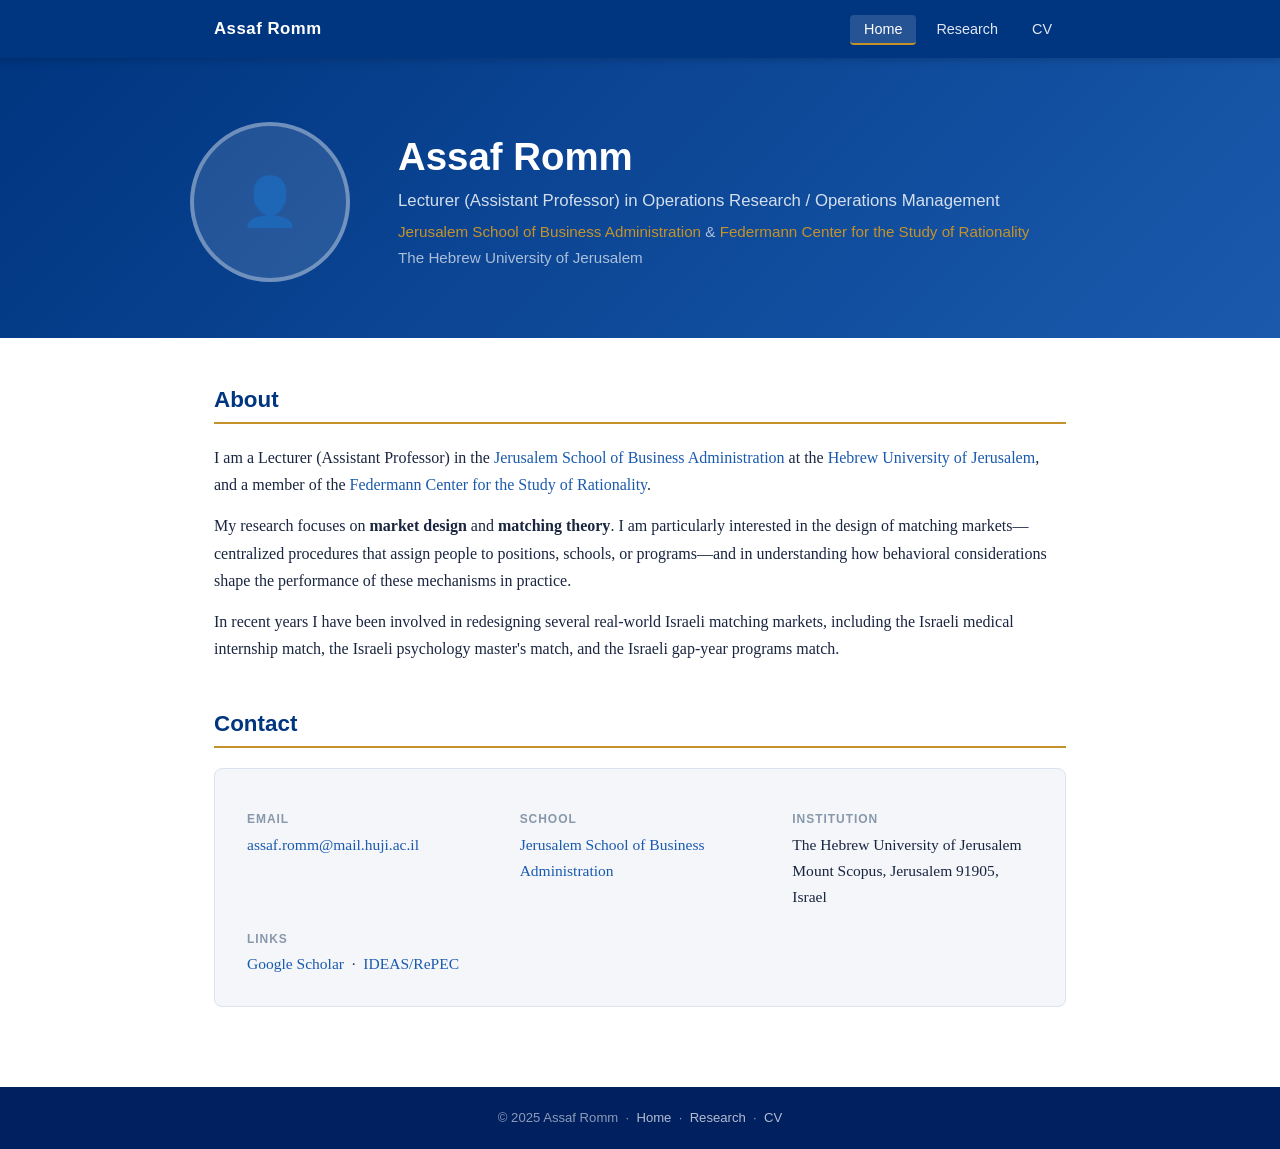
==== index.html @ cd363806 "Add files via upload" ====
<!DOCTYPE html>
<html lang="en">
<head>
  <meta charset="UTF-8" />
  <meta name="viewport" content="width=device-width, initial-scale=1.0" />
  <title>Assaf Romm — Economist</title>
  <link rel="stylesheet" href="styles.css" />
</head>
<body>

<!-- ── Navigation ── -->
<nav>
  <div class="nav-inner">
    <a href="index.html" class="nav-brand">Assaf Romm</a>
    <button class="nav-toggle" id="nav-toggle" aria-label="Toggle menu">
      <span></span><span></span><span></span>
    </button>
    <ul class="nav-links" id="nav-links">
      <li><a href="index.html" class="active">Home</a></li>
      <li><a href="research.html">Research</a></li>
      <li><a href="cv.html">CV</a></li>
    </ul>
  </div>
</nav>

<!-- ── Hero ── -->
<div class="hero">
  <div class="hero-inner">
    <div class="hero-photo" id="hero-photo">
      <!-- Replace with: <img src="photo.jpg" alt="Assaf Romm" /> -->
      👤
    </div>
    <div class="hero-text">
      <h1>Assaf Romm</h1>
      <p class="hero-title">Lecturer (Assistant Professor) in Operations Research / Operations Management</p>
      <p class="hero-inst">
        <a href="https://en.huji.ac.il/schools-faculties/business-school/" target="_blank" rel="noopener">
          Jerusalem School of Business Administration
        </a> &amp;
        <a href="https://www.ratio.huji.ac.il/en" target="_blank" rel="noopener">
          Federmann Center for the Study of Rationality
        </a><br>
        The Hebrew University of Jerusalem
      </p>
    </div>
  </div>
</div>

<!-- ── Main content ── -->
<div class="page-content">

  <!-- Bio -->
  <section class="bio-section">
    <h2 class="section-title">About</h2>
    <p>
      I am a Lecturer (Assistant Professor) in the
      <a href="https://en.huji.ac.il/schools-faculties/business-school/" target="_blank" rel="noopener">Jerusalem School of Business Administration</a>
      at the <a href="https://www.huji.ac.il/en" target="_blank" rel="noopener">Hebrew University of Jerusalem</a>,
      and a member of the
      <a href="https://www.ratio.huji.ac.il/en" target="_blank" rel="noopener">Federmann Center for the Study of Rationality</a>.
    </p>
    <p>
      My research focuses on <strong>market design</strong> and <strong>matching theory</strong>.
      I am particularly interested in the design of matching markets—centralized procedures that
      assign people to positions, schools, or programs—and in understanding how behavioral
      considerations shape the performance of these mechanisms in practice.
    </p>
    <p>
      In recent years I have been involved in redesigning several real-world Israeli matching markets,
      including the Israeli medical internship match, the Israeli psychology master's match, and the Israeli gap-year programs match.
    </p>
  </section>

  <!-- Contact -->
  <section>
    <h2 class="section-title">Contact</h2>
    <div class="contact-section">
      <div class="contact-grid">
        <div class="contact-item">
          <span class="contact-label">Email</span>
          <span class="contact-value">
            <a href="mailto:assaf.romm@mail.huji.ac.il">assaf.romm@mail.huji.ac.il</a>
          </span>
        </div>
        <div class="contact-item">
          <span class="contact-label">School</span>
          <span class="contact-value">
            <a href="https://en.huji.ac.il/schools-faculties/business-school/" target="_blank" rel="noopener">
              Jerusalem School of Business Administration
            </a>
          </span>
        </div>
        <div class="contact-item">
          <span class="contact-label">Institution</span>
          <span class="contact-value">
            The Hebrew University of Jerusalem<br>
            Mount Scopus, Jerusalem 91905, Israel
          </span>
        </div>
        <div class="contact-item">
          <span class="contact-label">Links</span>
          <span class="contact-value">
            <a href="https://scholar.google.com/citations?user=Ag2_Dd4AAAAJ" target="_blank" rel="noopener">Google Scholar</a> &nbsp;·&nbsp;
            <a href="https://ideas.repec.org/f/pro878.html" target="_blank" rel="noopener">IDEAS/RePEC</a>
          </span>
        </div>
      </div>
    </div>
  </section>

</div>

<!-- ── Footer ── -->
<footer>
  <p>&copy; 2025 Assaf Romm &nbsp;·&nbsp;
    <a href="index.html">Home</a> &nbsp;·&nbsp;
    <a href="research.html">Research</a> &nbsp;·&nbsp;
    <a href="cv.html">CV</a>
  </p>
</footer>

<script>
  // Mobile nav toggle
  document.getElementById('nav-toggle').addEventListener('click', () => {
    document.getElementById('nav-links').classList.toggle('open');
  });
</script>
</body>
</html>
---- styles.css ----
/* ============================================================
   styles.css — Assaf Romm Academic Website
   Color scheme inspired by the Hebrew University Business School
   ============================================================ */

:root {
  --primary:        #003580;   /* HUJI deep navy */
  --primary-dark:   #002060;
  --primary-light:  #1a5aad;
  --accent:         #c5922a;   /* Gold */
  --accent-light:   #f5e9cc;
  --bg:             #ffffff;
  --bg-light:       #f4f6fa;
  --bg-mid:         #eaf0f8;
  --border:         #dce3ef;
  --text:           #1a2540;
  --text-mid:       #4a5568;
  --text-light:     #8898aa;
  --link:           #1a5aad;
  --link-hover:     #c5922a;
  --tag-gt:         #e8f0fb;
  --tag-gt-text:    #1a4f9e;
  --tag-mt:         #e6f4ea;
  --tag-mt-text:    #1a6b3a;
  --tag-pmd:        #fff3e0;
  --tag-pmd-text:   #8a5000;
  --tag-bmd:        #fce8f0;
  --tag-bmd-text:   #8b1a47;
}

/* ---- Reset & Base ---- */
*, *::before, *::after { box-sizing: border-box; margin: 0; padding: 0; }

html { scroll-behavior: smooth; }

body {
  font-family: 'Georgia', 'Times New Roman', serif;
  font-size: 16px;
  line-height: 1.7;
  color: var(--text);
  background: var(--bg);
}

a {
  color: var(--link);
  text-decoration: none;
  transition: color 0.18s;
}
a:hover { color: var(--link-hover); text-decoration: underline; }

h1, h2, h3, h4 {
  font-family: 'Arial', 'Helvetica Neue', sans-serif;
  font-weight: 700;
  line-height: 1.25;
  color: var(--primary-dark);
}

/* ---- Navigation ---- */
nav {
  background: var(--primary);
  position: sticky;
  top: 0;
  z-index: 100;
  box-shadow: 0 2px 8px rgba(0,0,0,0.18);
}

.nav-inner {
  max-width: 900px;
  margin: 0 auto;
  padding: 0 24px;
  display: flex;
  align-items: center;
  justify-content: space-between;
  height: 58px;
}

.nav-brand {
  font-family: 'Arial', sans-serif;
  font-size: 1.05rem;
  font-weight: 700;
  color: #fff;
  letter-spacing: 0.03em;
  text-decoration: none;
}
.nav-brand:hover { color: var(--accent); text-decoration: none; }

.nav-links {
  list-style: none;
  display: flex;
  gap: 6px;
}

.nav-links a {
  color: rgba(255,255,255,0.88);
  font-family: 'Arial', sans-serif;
  font-size: 0.9rem;
  font-weight: 500;
  padding: 6px 14px;
  border-radius: 4px;
  text-decoration: none;
  transition: background 0.18s, color 0.18s;
}
.nav-links a:hover,
.nav-links a.active {
  background: rgba(255,255,255,0.15);
  color: #fff;
  text-decoration: none;
}
.nav-links a.active {
  border-bottom: 2px solid var(--accent);
}

/* Hamburger (mobile) */
.nav-toggle {
  display: none;
  background: none;
  border: none;
  cursor: pointer;
  flex-direction: column;
  gap: 5px;
  padding: 4px;
}
.nav-toggle span {
  display: block;
  width: 24px;
  height: 2px;
  background: #fff;
  border-radius: 2px;
  transition: 0.3s;
}

/* ---- Page Layout ---- */
.page-content {
  max-width: 900px;
  margin: 0 auto;
  padding: 48px 24px 80px;
}

/* ---- Homepage Hero ---- */
.hero {
  background: linear-gradient(135deg, var(--primary) 0%, var(--primary-light) 100%);
  color: #fff;
  padding: 64px 24px 56px;
}

.hero-inner {
  max-width: 900px;
  margin: 0 auto;
  display: flex;
  align-items: center;
  gap: 48px;
}

.hero-photo {
  flex-shrink: 0;
  width: 160px;
  height: 160px;
  border-radius: 50%;
  border: 4px solid rgba(255,255,255,0.35);
  background: rgba(255,255,255,0.12);
  overflow: hidden;
  display: flex;
  align-items: center;
  justify-content: center;
  font-size: 3rem;
  color: rgba(255,255,255,0.5);
}

.hero-photo img {
  width: 100%;
  height: 100%;
  object-fit: cover;
}

.hero-text h1 {
  color: #fff;
  font-size: 2.4rem;
  margin-bottom: 6px;
}

.hero-text .hero-title {
  font-size: 1.05rem;
  color: rgba(255,255,255,0.82);
  font-family: 'Arial', sans-serif;
  margin-bottom: 4px;
}

.hero-text .hero-inst {
  font-size: 0.95rem;
  color: rgba(255,255,255,0.65);
  font-family: 'Arial', sans-serif;
}

.hero-text .hero-inst a {
  color: var(--accent);
}

/* ---- Sections ---- */
.section-title {
  font-size: 1.4rem;
  color: var(--primary);
  border-bottom: 2px solid var(--accent);
  padding-bottom: 8px;
  margin-bottom: 20px;
}

.bio-section {
  margin-bottom: 48px;
}

.bio-section p {
  margin-bottom: 14px;
  color: var(--text);
}

.contact-section {
  background: var(--bg-light);
  border: 1px solid var(--border);
  border-radius: 8px;
  padding: 28px 32px;
}

.contact-grid {
  display: grid;
  grid-template-columns: repeat(auto-fit, minmax(220px, 1fr));
  gap: 18px 32px;
  margin-top: 12px;
}

.contact-item {
  display: flex;
  flex-direction: column;
}

.contact-label {
  font-family: 'Arial', sans-serif;
  font-size: 0.75rem;
  font-weight: 700;
  text-transform: uppercase;
  letter-spacing: 0.08em;
  color: var(--text-light);
  margin-bottom: 2px;
}

.contact-value {
  font-size: 0.97rem;
  color: var(--text);
}

/* ---- Research Page ---- */
.research-header {
  margin-bottom: 28px;
}

.research-controls {
  display: flex;
  gap: 10px;
  flex-wrap: wrap;
  margin-bottom: 24px;
}

.btn {
  display: inline-flex;
  align-items: center;
  gap: 6px;
  padding: 8px 18px;
  border-radius: 5px;
  font-family: 'Arial', sans-serif;
  font-size: 0.88rem;
  font-weight: 600;
  cursor: pointer;
  transition: background 0.18s, color 0.18s, border-color 0.18s;
  border: 2px solid transparent;
  text-decoration: none;
}

.btn-primary {
  background: var(--primary);
  color: #fff;
  border-color: var(--primary);
}
.btn-primary:hover {
  background: var(--primary-dark);
  border-color: var(--primary-dark);
  color: #fff;
  text-decoration: none;
}

.btn-outline {
  background: transparent;
  color: var(--primary);
  border-color: var(--primary);
}
.btn-outline:hover {
  background: var(--bg-mid);
  text-decoration: none;
}

.btn-sm {
  padding: 4px 12px;
  font-size: 0.8rem;
  border-width: 1.5px;
}

.btn-ghost {
  background: transparent;
  color: var(--text-mid);
  border-color: var(--border);
}
.btn-ghost:hover {
  background: var(--bg-light);
  color: var(--text);
  text-decoration: none;
}

/* ---- Search Bar ---- */
.search-wrap {
  display: none;
  margin-bottom: 18px;
}
.search-wrap.open { display: flex; gap: 8px; align-items: center; }

#search-input {
  flex: 1;
  padding: 9px 14px;
  border: 2px solid var(--primary-light);
  border-radius: 5px;
  font-size: 0.95rem;
  font-family: 'Arial', sans-serif;
  color: var(--text);
  outline: none;
  transition: border-color 0.2s;
}
#search-input:focus { border-color: var(--primary); }

/* ---- Filter Panel ---- */
.filter-panel {
  display: none;
  background: var(--bg-light);
  border: 1px solid var(--border);
  border-radius: 8px;
  padding: 20px 24px;
  margin-bottom: 22px;
}
.filter-panel.open { display: grid; grid-template-columns: repeat(auto-fit, minmax(200px, 1fr)); gap: 20px 32px; }

.filter-group label.filter-title {
  display: block;
  font-family: 'Arial', sans-serif;
  font-size: 0.78rem;
  font-weight: 700;
  text-transform: uppercase;
  letter-spacing: 0.07em;
  color: var(--text-light);
  margin-bottom: 8px;
}

.filter-checkboxes {
  display: flex;
  flex-direction: column;
  gap: 6px;
}

.filter-checkboxes label {
  display: flex;
  align-items: center;
  gap: 7px;
  font-size: 0.9rem;
  cursor: pointer;
  color: var(--text);
}

.filter-checkboxes input[type="checkbox"] {
  accent-color: var(--primary);
  width: 14px;
  height: 14px;
}

.year-range-row {
  display: flex;
  gap: 10px;
  align-items: center;
}

.year-range-row input[type="number"] {
  width: 80px;
  padding: 6px 10px;
  border: 1.5px solid var(--border);
  border-radius: 4px;
  font-size: 0.9rem;
  color: var(--text);
  outline: none;
}
.year-range-row input:focus { border-color: var(--primary-light); }

.year-range-row span { color: var(--text-light); font-size: 0.9rem; }

.filter-footer {
  grid-column: 1 / -1;
  display: flex;
  gap: 10px;
  padding-top: 8px;
  border-top: 1px solid var(--border);
}

/* ---- Paper Count ---- */
.paper-count {
  font-family: 'Arial', sans-serif;
  font-size: 0.85rem;
  color: var(--text-light);
  margin-bottom: 16px;
}

/* ---- Year Group ---- */
.year-group {
  margin-bottom: 36px;
}

.year-heading {
  font-family: 'Arial', sans-serif;
  font-size: 1.1rem;
  font-weight: 700;
  color: var(--primary);
  padding: 6px 0;
  border-bottom: 1px solid var(--border);
  margin-bottom: 16px;
}

/* ---- Paper Card ---- */
.paper-card {
  background: var(--bg);
  border: 1px solid var(--border);
  border-radius: 8px;
  padding: 20px 24px;
  margin-bottom: 14px;
  transition: box-shadow 0.18s, border-color 0.18s;
}
.paper-card:hover {
  box-shadow: 0 3px 14px rgba(0, 53, 128, 0.09);
  border-color: #b8c8e0;
}

.paper-title {
  font-family: 'Arial', sans-serif;
  font-size: 1.05rem;
  font-weight: 700;
  color: var(--primary-dark);
  margin-bottom: 6px;
  line-height: 1.35;
}

.paper-title a {
  color: inherit;
}
.paper-title a:hover { color: var(--primary-light); text-decoration: none; }

.paper-authors {
  font-size: 0.92rem;
  color: var(--text-mid);
  margin-bottom: 4px;
}

.paper-authors a {
  color: var(--link);
}

.paper-venue {
  font-size: 0.88rem;
  color: var(--text-mid);
  font-style: italic;
  margin-bottom: 10px;
}

.paper-venue .venue-name {
  font-weight: 600;
  color: var(--text);
  font-style: normal;
}

.paper-tags {
  display: flex;
  flex-wrap: wrap;
  gap: 6px;
  margin-bottom: 12px;
}

.tag {
  display: inline-block;
  padding: 2px 10px;
  border-radius: 20px;
  font-family: 'Arial', sans-serif;
  font-size: 0.75rem;
  font-weight: 600;
  cursor: pointer;
  transition: opacity 0.15s;
  text-decoration: none;
  line-height: 1.6;
}
.tag:hover { opacity: 0.75; text-decoration: none; }

.tag-game-theory         { background: var(--tag-gt);  color: var(--tag-gt-text); }
.tag-matching-theory     { background: var(--tag-mt);  color: var(--tag-mt-text); }
.tag-practical-market-design { background: var(--tag-pmd); color: var(--tag-pmd-text); }
.tag-behavioral-market-design { background: var(--tag-bmd); color: var(--tag-bmd-text); }
.tag-other               { background: #f0f0f0; color: #555; }

/* ---- EC Abstract Note ---- */
.paper-ecnote {
  font-size: 0.82rem;
  color: var(--text-light);
  font-family: 'Arial', sans-serif;
  font-style: italic;
  margin-bottom: 8px;
}

/* ---- Coauthor dropdown ---- */
.coauthor-select {
  width: 100%;
  padding: 6px 10px;
  border: 1.5px solid var(--border);
  border-radius: 4px;
  font-size: 0.9rem;
  font-family: 'Arial', sans-serif;
  color: var(--text);
  background: var(--bg);
  outline: none;
  cursor: pointer;
}
.coauthor-select:focus { border-color: var(--primary-light); }

.paper-actions {
  display: flex;
  flex-wrap: wrap;
  gap: 8px;
  align-items: center;
}

/* ---- Abstract ---- */
.abstract-wrap {
  display: none;
  margin-top: 14px;
  padding: 14px 18px;
  background: var(--bg-light);
  border-left: 3px solid var(--primary-light);
  border-radius: 0 6px 6px 0;
  font-size: 0.93rem;
  color: var(--text-mid);
  line-height: 1.65;
}
.abstract-wrap.open { display: block; }

/* ---- Cite Modal ---- */
.modal-overlay {
  display: none;
  position: fixed;
  inset: 0;
  background: rgba(0,0,0,0.45);
  z-index: 1000;
  align-items: center;
  justify-content: center;
  padding: 20px;
}
.modal-overlay.open { display: flex; }

.modal-box {
  background: var(--bg);
  border-radius: 10px;
  padding: 28px 32px;
  max-width: 640px;
  width: 100%;
  box-shadow: 0 12px 40px rgba(0,0,0,0.22);
  position: relative;
}

.modal-box h3 {
  font-size: 1.1rem;
  margin-bottom: 14px;
  color: var(--primary);
}

.cite-text {
  background: var(--bg-light);
  border: 1px solid var(--border);
  border-radius: 6px;
  padding: 14px 16px;
  font-family: 'Courier New', monospace;
  font-size: 0.82rem;
  line-height: 1.6;
  white-space: pre-wrap;
  word-break: break-word;
  color: var(--text);
  max-height: 280px;
  overflow-y: auto;
}

.modal-footer {
  margin-top: 16px;
  display: flex;
  gap: 10px;
  justify-content: flex-end;
}

.modal-close {
  position: absolute;
  top: 14px;
  right: 16px;
  background: none;
  border: none;
  font-size: 1.4rem;
  cursor: pointer;
  color: var(--text-light);
  line-height: 1;
}
.modal-close:hover { color: var(--text); }

/* ---- CV Page ---- */
.cv-container {
  text-align: center;
  padding: 60px 0;
}

.cv-icon {
  font-size: 4rem;
  margin-bottom: 20px;
}

.cv-container h2 {
  font-size: 1.6rem;
  margin-bottom: 12px;
}

.cv-container p {
  color: var(--text-mid);
  margin-bottom: 28px;
  max-width: 500px;
  margin-left: auto;
  margin-right: auto;
}

/* ---- No Results ---- */
.no-results {
  text-align: center;
  padding: 48px 0;
  color: var(--text-light);
  font-family: 'Arial', sans-serif;
}

/* ---- Footer ---- */
footer {
  background: var(--primary-dark);
  color: rgba(255,255,255,0.55);
  text-align: center;
  padding: 20px;
  font-family: 'Arial', sans-serif;
  font-size: 0.82rem;
}
footer a { color: rgba(255,255,255,0.7); }
footer a:hover { color: #fff; }

/* ---- Responsive ---- */
@media (max-width: 680px) {
  .hero-inner {
    flex-direction: column;
    text-align: center;
    gap: 24px;
  }
  .hero-photo { width: 120px; height: 120px; }
  .hero-text h1 { font-size: 1.8rem; }

  .nav-links { display: none; flex-direction: column; }
  .nav-links.open {
    display: flex;
    position: absolute;
    top: 58px;
    left: 0; right: 0;
    background: var(--primary-dark);
    padding: 12px 16px;
    gap: 2px;
  }
  .nav-links.open a { display: block; padding: 10px 12px; border-radius: 4px; }
  .nav-toggle { display: flex; }

  .filter-panel.open { grid-template-columns: 1fr; }
  .page-content { padding: 32px 16px 60px; }
  .paper-card { padding: 16px; }
  .modal-box { padding: 20px; }
}
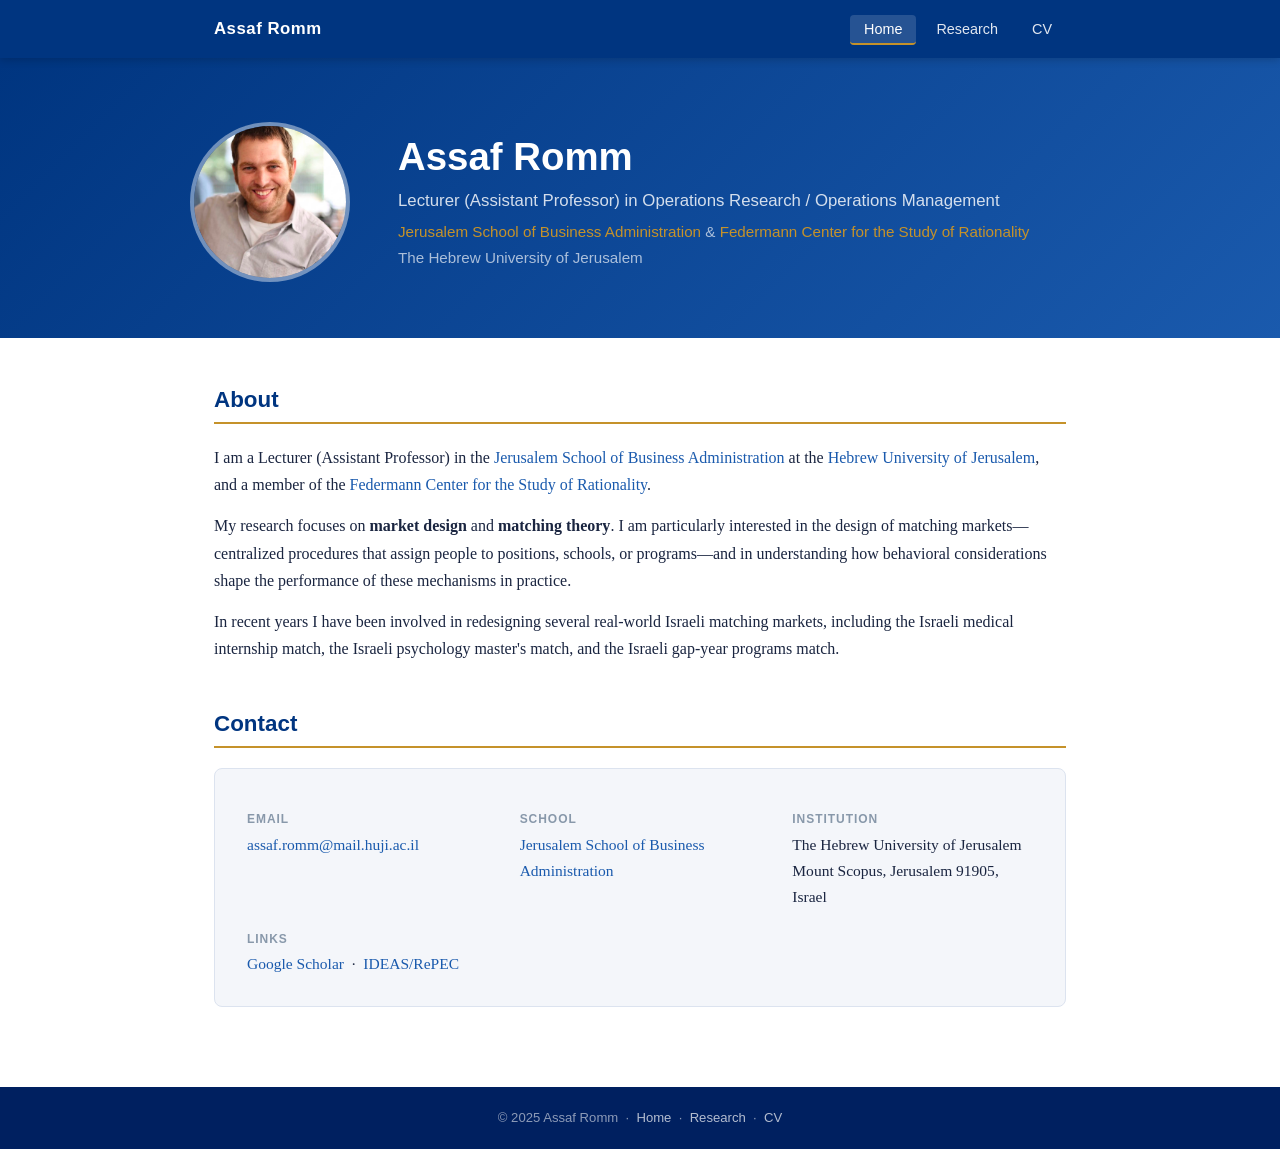
==== commit bde2efda: "Add files via upload" ====
--- a/index.html
+++ b/index.html
@@ -27,8 +27,7 @@
 <div class="hero">
   <div class="hero-inner">
     <div class="hero-photo" id="hero-photo">
-      <!-- Replace with: <img src="photo.jpg" alt="Assaf Romm" /> -->
-      👤
+      <img src="photo.jpg" alt="Assaf Romm" />
     </div>
     <div class="hero-text">
       <h1>Assaf Romm</h1>
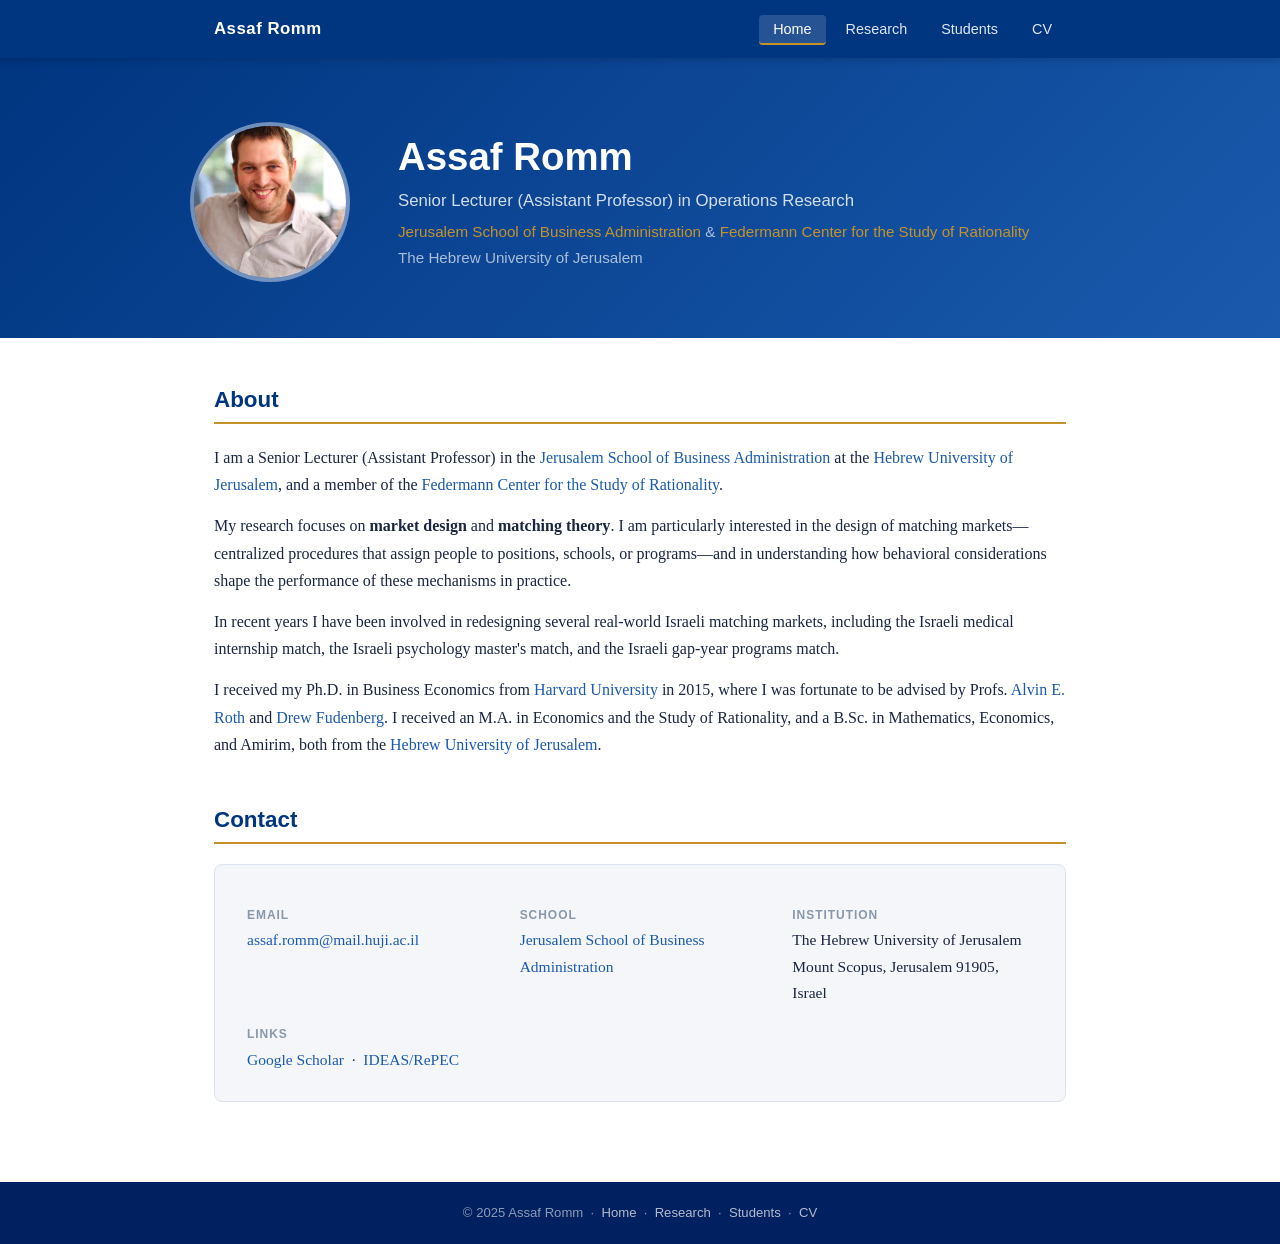
==== commit 2bfcf36a: "Add files via upload" ====
--- a/index.html
+++ b/index.html
@@ -18,6 +18,7 @@
     <ul class="nav-links" id="nav-links">
       <li><a href="index.html" class="active">Home</a></li>
       <li><a href="research.html">Research</a></li>
+      <li><a href="students.html">Students</a></li>
       <li><a href="cv.html">CV</a></li>
     </ul>
   </div>
@@ -31,7 +32,7 @@
     </div>
     <div class="hero-text">
       <h1>Assaf Romm</h1>
-      <p class="hero-title">Lecturer (Assistant Professor) in Operations Research / Operations Management</p>
+      <p class="hero-title">Senior Lecturer (Assistant Professor) in Operations Research</p>
       <p class="hero-inst">
         <a href="https://en.huji.ac.il/schools-faculties/business-school/" target="_blank" rel="noopener">
           Jerusalem School of Business Administration
@@ -52,7 +53,7 @@
   <section class="bio-section">
     <h2 class="section-title">About</h2>
     <p>
-      I am a Lecturer (Assistant Professor) in the
+      I am a Senior Lecturer (Assistant Professor) in the
       <a href="https://en.huji.ac.il/schools-faculties/business-school/" target="_blank" rel="noopener">Jerusalem School of Business Administration</a>
       at the <a href="https://www.huji.ac.il/en" target="_blank" rel="noopener">Hebrew University of Jerusalem</a>,
       and a member of the
@@ -67,6 +68,15 @@
     <p>
       In recent years I have been involved in redesigning several real-world Israeli matching markets,
       including the Israeli medical internship match, the Israeli psychology master's match, and the Israeli gap-year programs match.
+    </p>
+    <p>
+      I received my Ph.D. in Business Economics from <a href="https://economics.harvard.edu/" target="_blank" rel="noopener">Harvard University</a> in 2015,
+      where I was fortunate to be advised by Profs.
+      <a href="https://web.stanford.edu/~alroth/" target="_blank" rel="noopener">Alvin E. Roth</a>
+      and
+      <a href="https://economics.mit.edu/people/faculty/drew-fudenberg" target="_blank" rel="noopener">Drew Fudenberg</a>.
+      I received an M.A. in Economics and the Study of Rationality, and a B.Sc. in Mathematics, Economics, and Amirim,
+      both from the <a href="https://www.huji.ac.il/en" target="_blank" rel="noopener">Hebrew University of Jerusalem</a>.
     </p>
   </section>
 
@@ -114,6 +124,7 @@
   <p>&copy; 2025 Assaf Romm &nbsp;·&nbsp;
     <a href="index.html">Home</a> &nbsp;·&nbsp;
     <a href="research.html">Research</a> &nbsp;·&nbsp;
+    <a href="students.html">Students</a> &nbsp;·&nbsp;
     <a href="cv.html">CV</a>
   </p>
 </footer>
--- a/styles.css
+++ b/styles.css
@@ -637,6 +637,31 @@
   margin-right: auto;
 }
 
+/* ---- Students Page ---- */
+.students-list {
+  list-style: none;
+  padding: 0;
+  margin: 0;
+}
+
+.students-list li {
+  padding: 10px 0;
+  border-bottom: 1px solid var(--border);
+  font-size: 1rem;
+  color: var(--text);
+}
+
+.students-list li:last-child {
+  border-bottom: none;
+}
+
+.student-degree {
+  font-family: 'Arial', sans-serif;
+  font-size: 0.88rem;
+  color: var(--text-light);
+  margin-left: 6px;
+}
+
 /* ---- No Results ---- */
 .no-results {
   text-align: center;
